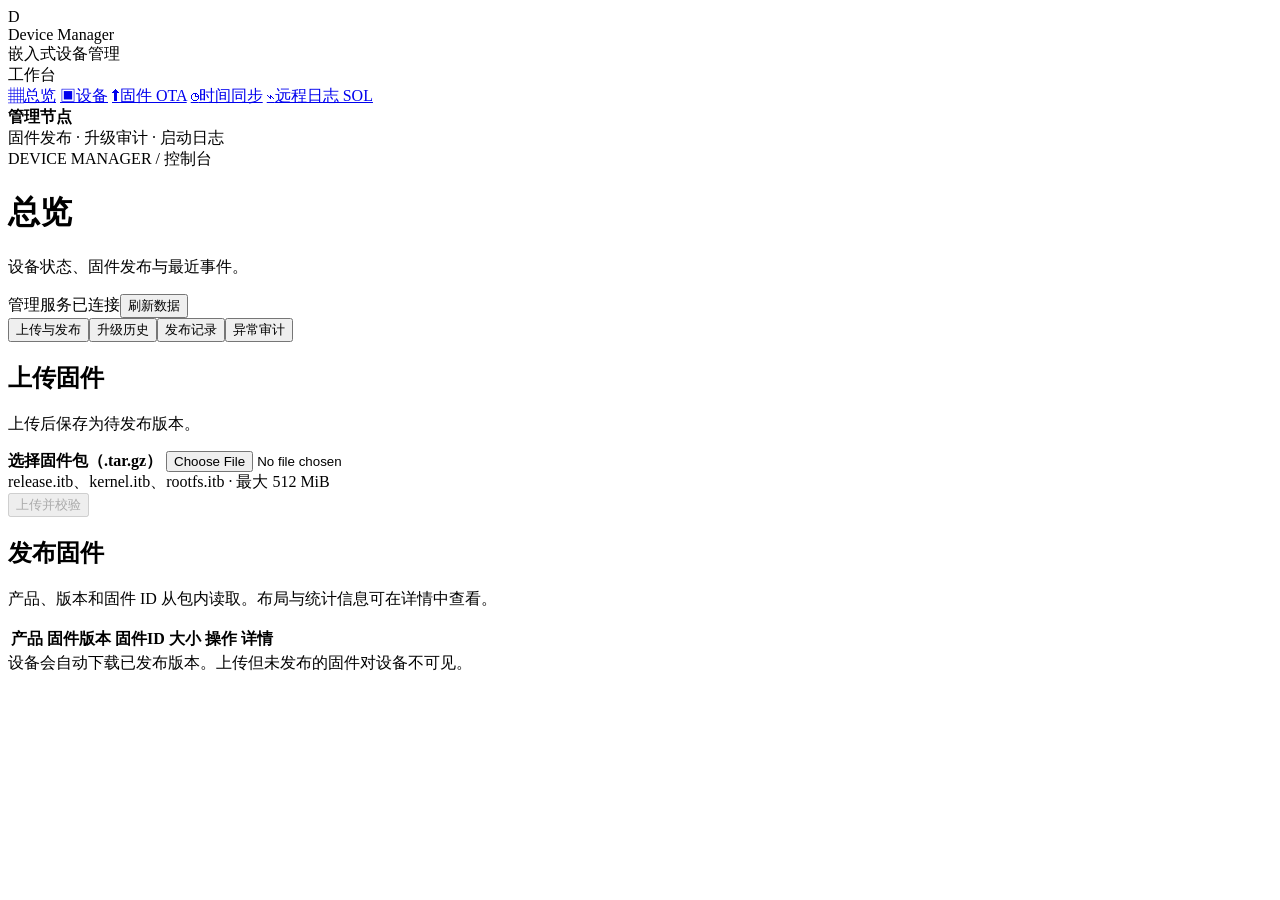
==== ota/web/index.html @ f6e0bdf1 "feat: attach early boot evidence to OTA incidents and link SOL views" ====
<!doctype html>
<html lang="zh-CN">
<head>
<meta charset="utf-8">
<meta name="viewport" content="width=device-width, initial-scale=1">
<title>Device Manager · 设备管理</title>
<style>
/* INLINE_STYLES */
</style>
</head>
<body>
<aside class="module-sidebar">
<div class="brand-row"><div class="brand-mark" aria-hidden="true">D</div><div><div class="brand">Device Manager</div><div class="brand-sub">嵌入式设备管理</div></div></div>
<div class="nav-label">工作台</div>
<nav aria-label="功能模块">
<a id="module-dashboard" href="/#dashboard" aria-current="page"><span class="nav-icon" aria-hidden="true">▦</span>总览</a>
<a id="module-devices" href="/#devices"><span class="nav-icon" aria-hidden="true">▣</span>设备</a>
<a id="module-ota" href="/#manage"><span class="nav-icon" aria-hidden="true">⬆</span>固件 OTA</a>
<a id="module-clock" href="/#clock"><span class="nav-icon" aria-hidden="true">◷</span>时间同步</a>
<a id="module-sol" href="/#sol"><span class="nav-icon" aria-hidden="true">⌁</span>远程日志 SOL</a>
</nav>
<div class="sidebar-footer"><strong>管理节点</strong><br>固件发布 · 升级审计 · 启动日志</div>
</aside>
<div class="workspace"><header><div><span>DEVICE MANAGER / 控制台</span><h1 id="module-title">总览</h1><p id="module-description">设备状态、固件发布与最近事件。</p></div><div class="header-actions"><span id="service-health" class="service-health">管理服务已连接</span><button id="header-refresh" class="secondary small" type="button">刷新数据</button></div></header>
<main>
<section id="clock-panel" hidden>
<div class="metric-grid clock-metrics">
<div class="metric"><div class="metric-label">管理服务器时间 · 北京时间</div><div id="clock-server-time" class="clock-time">—</div><div class="metric-hint">基于服务器最近一次响应推算</div></div>
<div class="metric"><div class="metric-label">设备上报时间 · 北京时间</div><div id="clock-device-time" class="clock-time">—</div><div id="clock-time-hint" class="metric-hint">选择设备查看</div></div>
</div>
<div class="clock-layout"><section class="card"><div class="section-head"><div><h2>设备校时状态</h2><p class="muted">只显示设备实际回报；网页本机时间不作为设备时间源。</p></div><button id="clock-refresh" class="secondary" type="button">刷新</button></div>
<div class="toolbar"><label for="clock-device">设备</label><select id="clock-device"></select><span id="clock-online" class="pill">待获取</span></div>
<dl id="clock-status" class="clock-details"></dl><p id="clock-request-status" class="muted" role="status"></p>
<p class="muted">RTC 写入成功仅代表本次写操作；AM625 片内 RTC 不能保证跨复位保时。最近修正量是校准前偏差，不是当前剩余误差。</p>
</section><section class="card"><h2>时间源与校准</h2><p class="muted">时间源独立于 OTA / SOL 管理服务器。保存配置后由设备拉取并持久化。</p>
<form id="clock-form" class="clock-form">
<label for="clock-source-type">时间源类型</label><select id="clock-source-type"><option value="manager">当前 Device Manager（HTTP）</option><option value="ntp">标准 NTP（UDP）</option><option value="http">其他 Device Manager（HTTP / HTTPS）</option></select>
<label for="clock-source">服务器地址</label><input id="clock-source" type="text" placeholder="ntp://192.168.10.1:123" maxlength="511" spellcheck="false"><span id="clock-source-help" class="muted"></span>
<label for="clock-interval">自动校时间隔（秒）</label><input id="clock-interval" type="number" min="60" max="86400" step="1" value="3600" required>
<label class="clock-checkbox"><input id="clock-enabled" type="checkbox" checked> 启用自动校时</label>
<div class="toolbar"><button id="clock-save" type="submit">保存并下发</button><button id="clock-sync" type="button" class="secondary">立即校时</button></div>
<p id="clock-message" role="status" class="muted">尚未修改配置。</p>
</form></section></div></section>
<section id="sol-panel" class="card" hidden>
<h2>SOL 启动日志</h2><p class="muted">只读实时日志与历史回放。设备网络恢复后补传已采集的启动日志；不提供远程命令输入。</p>
<div id="sol-auth" class="toolbar" hidden><label for="sol-key">查看凭据</label><input id="sol-key" type="password" autocomplete="off" placeholder="输入服务端 sol-keys/viewer 中的凭据"><button id="sol-connect">连接</button><button id="sol-disconnect" class="secondary">断开</button></div>
<div id="sol-status" role="status">未连接</div>
<div class="toolbar"><label for="sol-device">设备</label><select id="sol-device"></select><label id="sol-boot-label" for="sol-boot-toggle">启动记录</label><div class="sol-boot-picker"><select id="sol-boot" hidden aria-hidden="true" tabindex="-1"></select><button id="sol-boot-toggle" type="button" class="secondary" aria-haspopup="dialog" aria-expanded="false" aria-controls="sol-boot-menu">选择启动记录 ▾</button><div id="sol-boot-menu" class="sol-boot-menu" role="dialog" aria-label="选择启动记录" hidden><ul id="sol-boot-options"></ul></div></div><label for="sol-stage">阶段</label><select id="sol-stage"><option value="all">全部</option><option>r5-spl</option><option>a53-spl</option><option>uboot</option><option>initramfs</option><option>kernel</option><option>services</option><option>events</option></select><button id="sol-refresh" class="secondary">刷新</button><button id="sol-export" class="secondary">导出当前视图</button></div>
<pre id="sol-meta" class="muted"></pre><p class="muted">服务端保留每台设备最近 4 次启动，最多 2048 个日志块（约 8 MiB）。本地容量耗尽前未上传的数据可能丢失。视图保留最近 2 MiB 正文，保留原始缩进和换行；跨来源顺序按日志时间尽力还原。</p>
<div class="toolbar"><label for="sol-filter">筛选</label><input id="sol-filter" type="search" placeholder="筛选日志文本"><label><input id="sol-live" type="checkbox" checked> 实时跟随</label></div>
<pre id="sol-output" tabindex="0" aria-label="设备日志"></pre>
</section>
<div id="notice" class="notice" role="status" hidden></div>
<section id="firmware-detail" class="card" hidden></section>
<section id="dashboard-panel" hidden>
<div class="metric-grid" aria-label="设备与固件概况">
<div class="metric"><div class="metric-label">已登记设备</div><div id="metric-devices" class="metric-value">—</div><div class="metric-hint">有 OTA 上报的设备</div></div>
<div class="metric"><div class="metric-label">近五分钟上报</div><div id="metric-recent" class="metric-value">—</div><div class="metric-hint">包含 OTA 或日志上报</div></div>
<div class="metric"><div class="metric-label">升级成功</div><div id="metric-success" class="metric-value">—</div><div class="metric-hint">已通过重启健康检查</div></div>
<div class="metric"><div class="metric-label">历史异常与失败</div><div id="metric-attention" class="metric-value">—</div><div class="metric-hint">按升级事务统计</div></div>
</div>
<div class="overview-grid"><section class="card"><div class="section-head"><div><h2>当前发布</h2><p class="muted">设备下一次检查时可获取的固件</p></div><span id="dashboard-publication-status" class="pill">待获取</span></div>
<div class="release-hero"><div class="release-emblem" aria-hidden="true">◈</div><div><div id="dashboard-version" class="release-name">加载中…</div><div id="dashboard-release-meta" class="release-meta">正在读取发布状态</div></div></div>
<div class="quick-links"><a href="/#manage">上传与发布</a><a href="/#releases">查看发布记录</a><a href="/#devices">查看设备</a></div></section>
<section class="card"><div class="section-head"><h2>最近升级活动</h2><a href="/#history">全部历史</a></div><ul id="dashboard-activity" class="activity"><li class="muted">正在加载…</li></ul></section></div>
<section class="card"><div class="section-head"><div><h2>设备摘要</h2><p class="muted">从最近一次设备上报汇总；不代表持续在线</p></div><a href="/#devices">设备列表 →</a></div>
<div class="table-wrap"><table><thead><tr><th>设备</th><th>产品</th><th>最近结果</th><th>固件</th><th>最后上报</th></tr></thead><tbody id="dashboard-devices"></tbody></table></div></section>
</section>
<section id="devices-panel" hidden><section class="card"><div class="section-head"><div><h2>设备列表</h2><p class="muted">按设备上报汇总固件、网络身份与最近升级结果</p></div><span id="device-total" class="pill">0 台设备</span></div>
<div class="toolbar"><label for="device-search">筛选设备</label><input id="device-search" type="search" placeholder="设备 ID、IP、MAC、hostname、产品或固件哈希"><span id="device-count" class="filter-count"></span></div>
<div class="table-wrap"><table><thead><tr><th>设备 ID</th><th>网络地址</th><th>产品 / 布局</th><th>固件</th><th>最近结果</th><th>最后上报</th><th>操作</th></tr></thead><tbody id="device-list"></tbody></table></div>
<div id="device-empty" class="empty" hidden>暂无匹配的设备。</div><div id="device-detail" class="device-detail" hidden></div>
</section></section>
<div id="overview">
<div class="tabs" role="tablist" aria-label="固件管理"><button type="button" role="tab" id="tab-manage" aria-controls="panel-manage" aria-selected="true" tabindex="0" data-tab="manage">上传与发布</button><button type="button" role="tab" id="tab-history" aria-controls="panel-history" aria-selected="false" tabindex="-1" data-tab="history">升级历史</button><button type="button" role="tab" id="tab-releases" aria-controls="panel-releases" aria-selected="false" tabindex="-1" data-tab="releases">发布记录</button><button type="button" role="tab" id="tab-audit" aria-controls="panel-audit" aria-selected="false" tabindex="-1" data-tab="audit">异常审计</button></div>
<div role="tabpanel" id="panel-manage" aria-labelledby="tab-manage">
<section class="card upload-card">
<div class="upload-intro"><h2>上传固件</h2><p class="muted">上传后保存为待发布版本。</p></div>
<form id="upload-form">
<div class="upload-area"><label for="firmware"><strong>选择固件包（.tar.gz）</strong></label>
<input id="firmware" type="file" accept=".tar.gz,.tgz" required>
<div class="muted">release.itb、kernel.itb、rootfs.itb · 最大 512 MiB</div></div>
<button id="upload-button" type="submit" disabled>上传并校验</button>
<div id="file-info" class="muted"></div>
<progress id="progress" max="100" value="0" hidden aria-label="上传进度"></progress>
<p id="upload-status" class="muted" aria-live="polite"></p>
</form></section><section class="card"><h2>发布固件</h2><p class="muted">产品、版本和固件 ID 从包内读取。布局与统计信息可在详情中查看。</p>
<div id="drafts-empty" class="empty" hidden>还没有上传固件。选择固件包并完成校验后，会显示在这里。</div>
<div class="table-wrap"><table id="drafts-table"><thead><tr><th>产品</th><th>固件版本</th><th>固件ID</th><th>大小</th><th>操作</th><th>详情</th></tr></thead><tbody id="drafts"></tbody></table></div>
</section></div><section class="card" role="tabpanel" id="panel-releases" aria-labelledby="tab-releases" hidden><h2>发布记录</h2>
<div id="releases-empty" class="empty" hidden>尚未发布版本。</div>
<div class="table-wrap"><table id="releases-table"><thead><tr><th>产品</th><th>固件版本</th><th>固件ID</th><th>大小</th><th>操作</th><th>详情</th></tr></thead><tbody id="releases"></tbody></table></div>
</section><section class="card" role="tabpanel" id="panel-history" aria-labelledby="tab-history" hidden><h2>设备升级历史</h2>
<p class="muted">保留每次升级及各阶段上报记录。只有重启后通过健康检查，才显示升级成功。</p>
<div class="table-wrap"><table><thead><tr><th>产品</th><th>固件版本</th><th>固件ID</th><th>设备</th><th>结果</th><th>最近上报</th><th>详情 / 网络审计</th></tr></thead><tbody id="devices"></tbody></table></div>
</section><section class="card" role="tabpanel" id="panel-audit" aria-labelledby="tab-audit" hidden><h2>固件异常与回退审计</h2><p class="muted">异常固件全局停发；存在健康检查成功的历史版本时自动回退发布。保留设备、原因、固件哈希和处理动作。</p><div class="table-wrap"><table><thead><tr><th>产品</th><th>固件版本</th><th>固件ID</th><th>时间</th><th>设备</th><th>分类 / 原因</th><th>处理动作 / 详情</th></tr></thead><tbody id="audit"></tbody></table></div></section>
<footer>设备会自动下载已发布版本。上传但未发布的固件对设备不可见。</footer>
</div>
</main></div>
<script>
/* INLINE_SOL */
/* INLINE_SOL_NAMES */
/* INLINE_APP */
/* INLINE_FLEET */
/* INLINE_CLOCK */
/* INLINE_SOL_RECORDS */
/* INLINE_INCIDENT_LOGS */
</script>
</body>
</html>
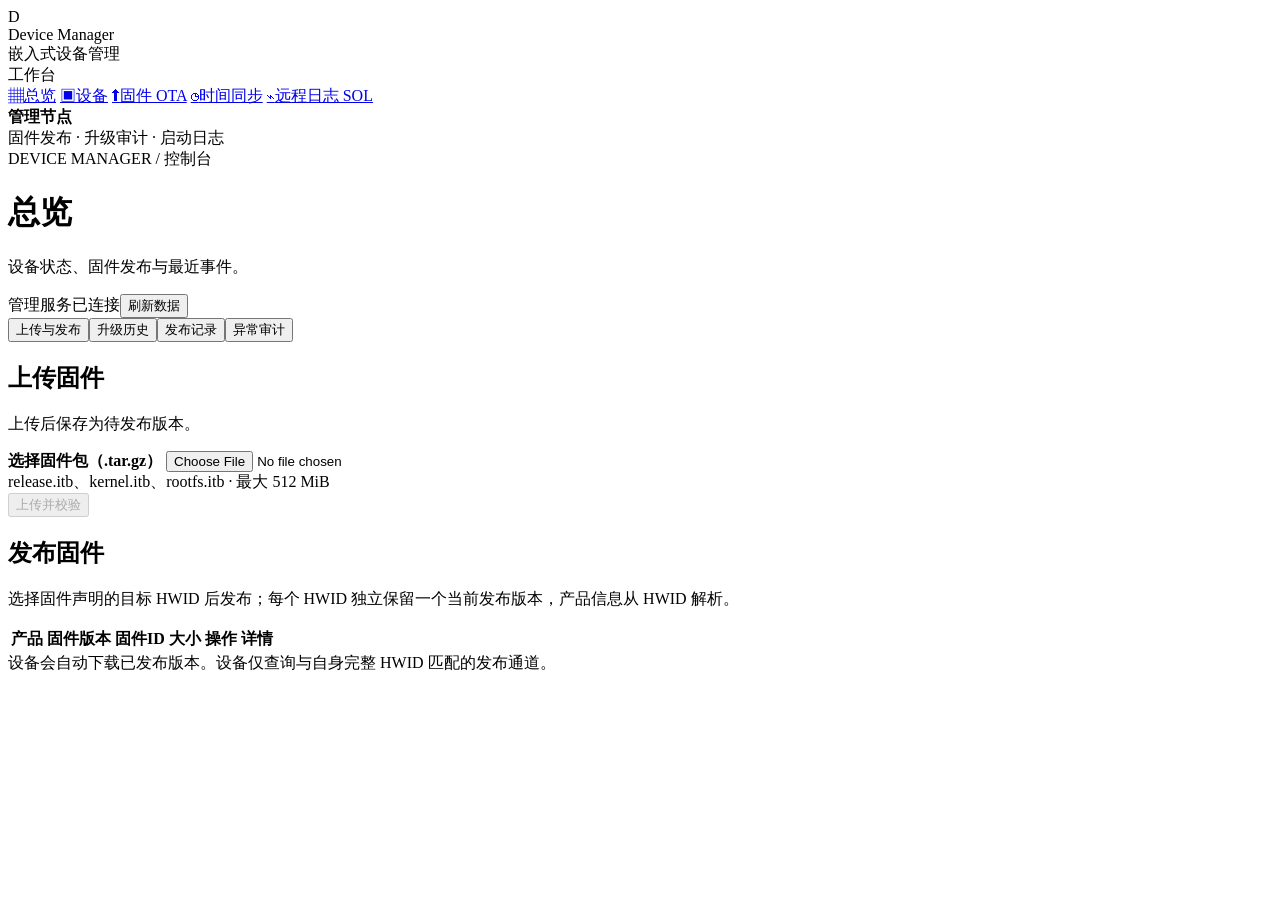
==== commit 100e0468: "feat: route OTA publications and recovery by exact HWID" ====
--- a/ota/web/index.html
+++ b/ota/web/index.html
@@ -84,7 +84,7 @@
 <div id="file-info" class="muted"></div>
 <progress id="progress" max="100" value="0" hidden aria-label="上传进度"></progress>
 <p id="upload-status" class="muted" aria-live="polite"></p>
-</form></section><section class="card"><h2>发布固件</h2><p class="muted">产品、版本和固件 ID 从包内读取。布局与统计信息可在详情中查看。</p>
+</form></section><section class="card"><h2>发布固件</h2><p class="muted">选择固件声明的目标 HWID 后发布；每个 HWID 独立保留一个当前发布版本，产品信息从 HWID 解析。</p>
 <div id="drafts-empty" class="empty" hidden>还没有上传固件。选择固件包并完成校验后，会显示在这里。</div>
 <div class="table-wrap"><table id="drafts-table"><thead><tr><th>产品</th><th>固件版本</th><th>固件ID</th><th>大小</th><th>操作</th><th>详情</th></tr></thead><tbody id="drafts"></tbody></table></div>
 </section></div><section class="card" role="tabpanel" id="panel-releases" aria-labelledby="tab-releases" hidden><h2>发布记录</h2>
@@ -94,12 +94,13 @@
 <p class="muted">保留每次升级及各阶段上报记录。只有重启后通过健康检查，才显示升级成功。</p>
 <div class="table-wrap"><table><thead><tr><th>产品</th><th>固件版本</th><th>固件ID</th><th>设备</th><th>结果</th><th>最近上报</th><th>详情 / 网络审计</th></tr></thead><tbody id="devices"></tbody></table></div>
 </section><section class="card" role="tabpanel" id="panel-audit" aria-labelledby="tab-audit" hidden><h2>固件异常与回退审计</h2><p class="muted">异常固件全局停发；存在健康检查成功的历史版本时自动回退发布。保留设备、原因、固件哈希和处理动作。</p><div class="table-wrap"><table><thead><tr><th>产品</th><th>固件版本</th><th>固件ID</th><th>时间</th><th>设备</th><th>分类 / 原因</th><th>处理动作 / 详情</th></tr></thead><tbody id="audit"></tbody></table></div></section>
-<footer>设备会自动下载已发布版本。上传但未发布的固件对设备不可见。</footer>
+<footer>设备会自动下载已发布版本。设备仅查询与自身完整 HWID 匹配的发布通道。</footer>
 </div>
 </main></div>
 <script>
 /* INLINE_SOL */
 /* INLINE_SOL_NAMES */
+/* INLINE_HWID */
 /* INLINE_APP */
 /* INLINE_FLEET */
 /* INLINE_CLOCK */
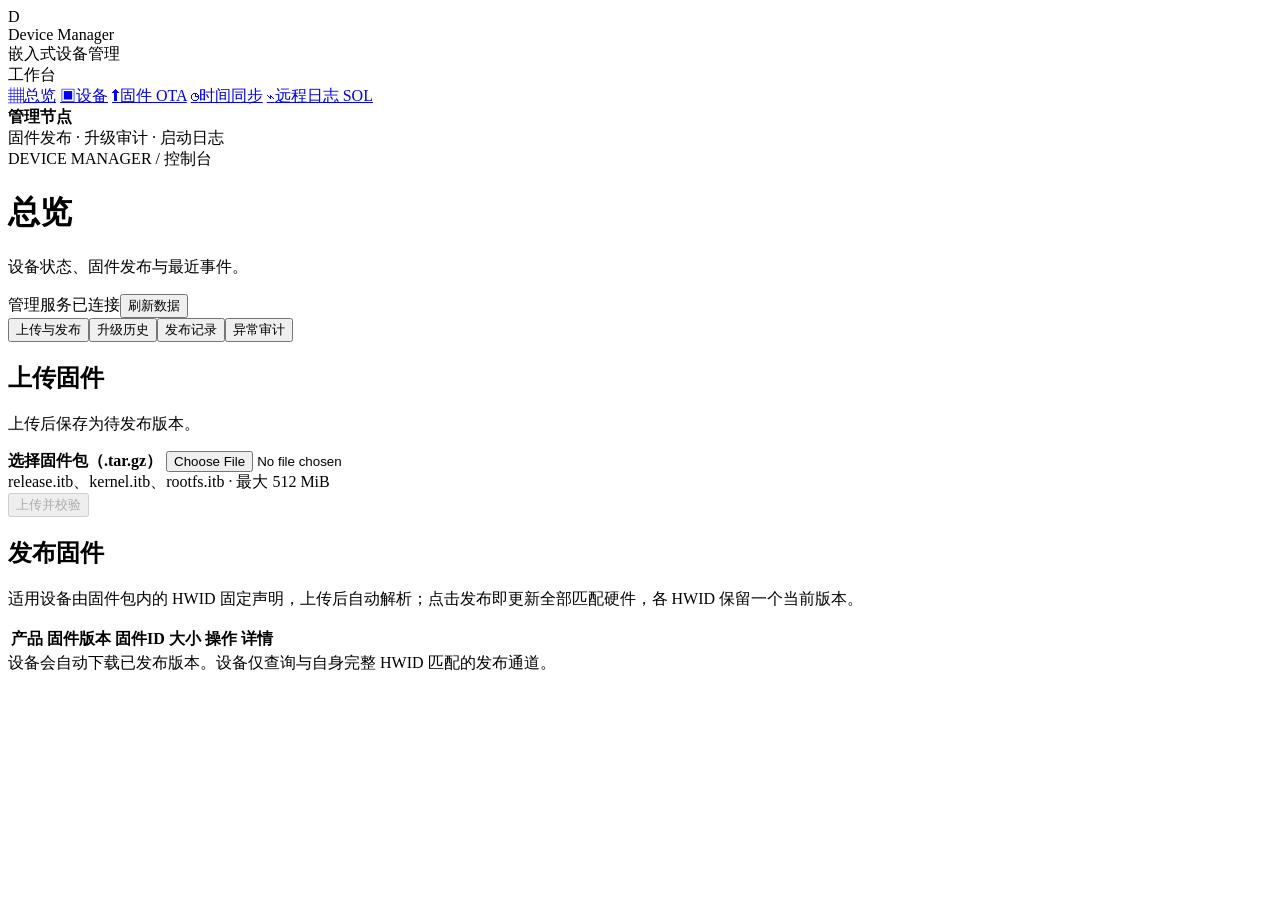
==== commit 6713635d: "feat: publish firmware to its declared hardware automatically" ====
--- a/ota/web/index.html
+++ b/ota/web/index.html
@@ -84,7 +84,7 @@
 <div id="file-info" class="muted"></div>
 <progress id="progress" max="100" value="0" hidden aria-label="上传进度"></progress>
 <p id="upload-status" class="muted" aria-live="polite"></p>
-</form></section><section class="card"><h2>发布固件</h2><p class="muted">选择固件声明的目标 HWID 后发布；每个 HWID 独立保留一个当前发布版本，产品信息从 HWID 解析。</p>
+</form></section><section class="card"><h2>发布固件</h2><p class="muted">适用设备由固件包内的 HWID 固定声明，上传后自动解析；点击发布即更新全部匹配硬件，各 HWID 保留一个当前版本。</p>
 <div id="drafts-empty" class="empty" hidden>还没有上传固件。选择固件包并完成校验后，会显示在这里。</div>
 <div class="table-wrap"><table id="drafts-table"><thead><tr><th>产品</th><th>固件版本</th><th>固件ID</th><th>大小</th><th>操作</th><th>详情</th></tr></thead><tbody id="drafts"></tbody></table></div>
 </section></div><section class="card" role="tabpanel" id="panel-releases" aria-labelledby="tab-releases" hidden><h2>发布记录</h2>
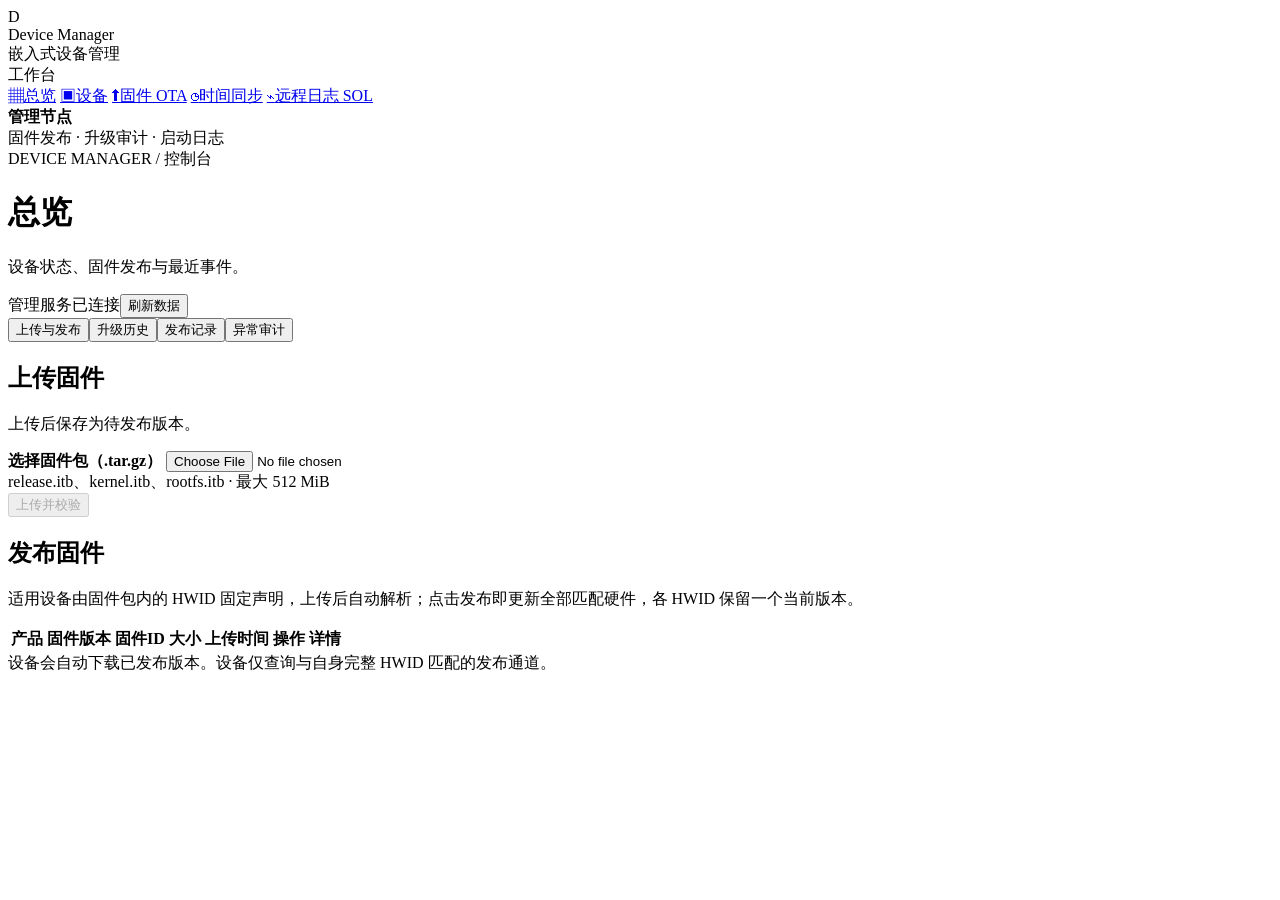
==== commit 8224019e: "feat: show firmware upload time in OTA lists" ====
--- a/ota/web/index.html
+++ b/ota/web/index.html
@@ -86,10 +86,10 @@
 <p id="upload-status" class="muted" aria-live="polite"></p>
 </form></section><section class="card"><h2>发布固件</h2><p class="muted">适用设备由固件包内的 HWID 固定声明，上传后自动解析；点击发布即更新全部匹配硬件，各 HWID 保留一个当前版本。</p>
 <div id="drafts-empty" class="empty" hidden>还没有上传固件。选择固件包并完成校验后，会显示在这里。</div>
-<div class="table-wrap"><table id="drafts-table"><thead><tr><th>产品</th><th>固件版本</th><th>固件ID</th><th>大小</th><th>操作</th><th>详情</th></tr></thead><tbody id="drafts"></tbody></table></div>
+<div class="table-wrap"><table id="drafts-table"><thead><tr><th>产品</th><th>固件版本</th><th>固件ID</th><th>大小</th><th>上传时间</th><th>操作</th><th>详情</th></tr></thead><tbody id="drafts"></tbody></table></div>
 </section></div><section class="card" role="tabpanel" id="panel-releases" aria-labelledby="tab-releases" hidden><h2>发布记录</h2>
 <div id="releases-empty" class="empty" hidden>尚未发布版本。</div>
-<div class="table-wrap"><table id="releases-table"><thead><tr><th>产品</th><th>固件版本</th><th>固件ID</th><th>大小</th><th>操作</th><th>详情</th></tr></thead><tbody id="releases"></tbody></table></div>
+<div class="table-wrap"><table id="releases-table"><thead><tr><th>产品</th><th>固件版本</th><th>固件ID</th><th>大小</th><th>上传时间</th><th>操作</th><th>详情</th></tr></thead><tbody id="releases"></tbody></table></div>
 </section><section class="card" role="tabpanel" id="panel-history" aria-labelledby="tab-history" hidden><h2>设备升级历史</h2>
 <p class="muted">保留每次升级及各阶段上报记录。只有重启后通过健康检查，才显示升级成功。</p>
 <div class="table-wrap"><table><thead><tr><th>产品</th><th>固件版本</th><th>固件ID</th><th>设备</th><th>结果</th><th>最近上报</th><th>详情 / 网络审计</th></tr></thead><tbody id="devices"></tbody></table></div>
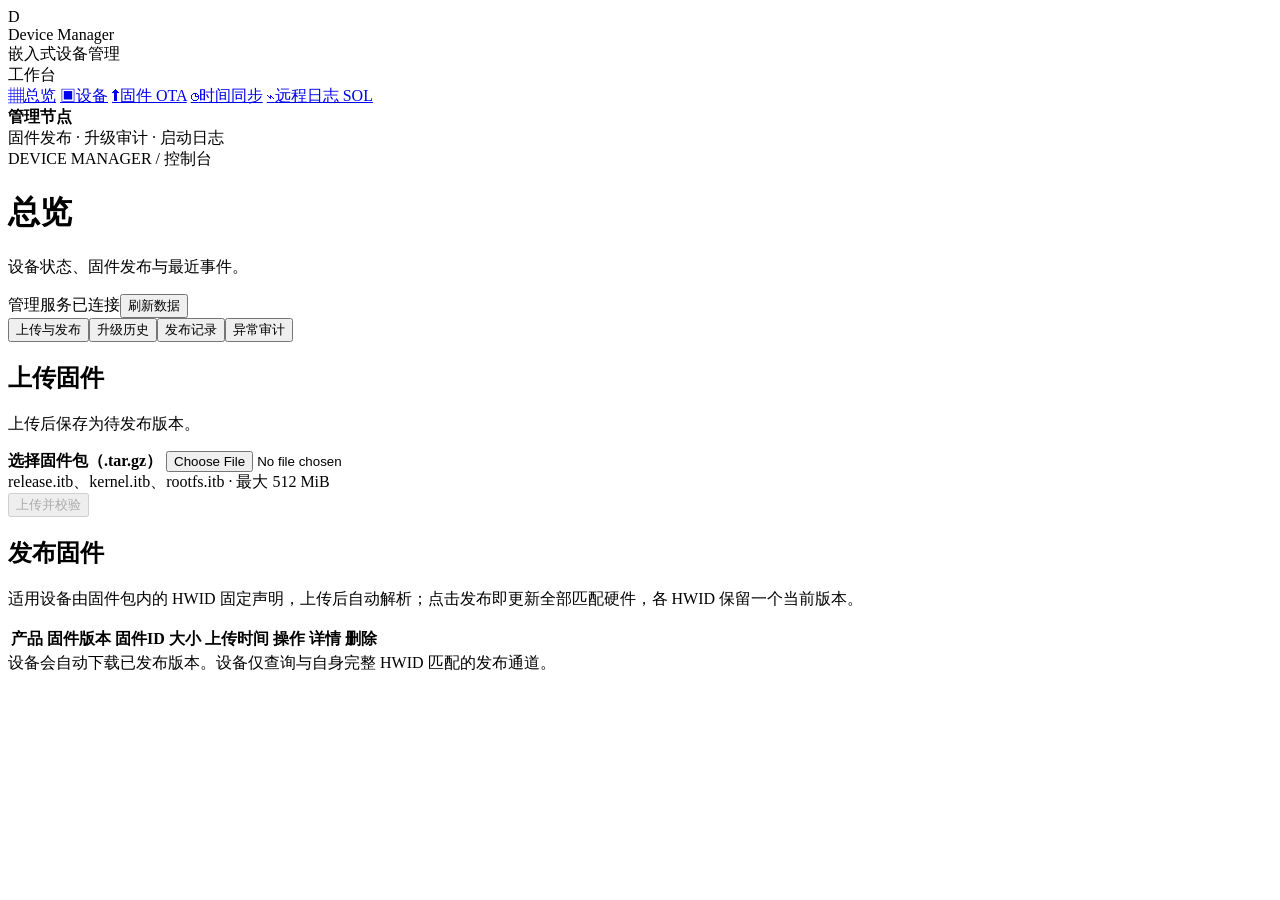
==== commit ee2860e5: "feat: integrate systemd health and improve device management Validated on AM625 with v0.0.1 / a33d0a" ====
--- a/ota/web/index.html
+++ b/ota/web/index.html
@@ -25,8 +25,8 @@
 <main>
 <section id="clock-panel" hidden>
 <div class="metric-grid clock-metrics">
-<div class="metric"><div class="metric-label">管理服务器时间 · 北京时间</div><div id="clock-server-time" class="clock-time">—</div><div class="metric-hint">基于服务器最近一次响应推算</div></div>
-<div class="metric"><div class="metric-label">设备上报时间 · 北京时间</div><div id="clock-device-time" class="clock-time">—</div><div id="clock-time-hint" class="metric-hint">选择设备查看</div></div>
+<div class="metric"><div class="metric-label">管理服务器时间 · UTC+8</div><div id="clock-server-time" class="clock-time">—</div><div class="metric-hint">基于服务器最近一次响应推算</div></div>
+<div class="metric"><div class="metric-label">设备上报时间 · UTC+8</div><div id="clock-device-time" class="clock-time">—</div><div id="clock-time-hint" class="metric-hint">选择设备查看</div></div>
 </div>
 <div class="clock-layout"><section class="card"><div class="section-head"><div><h2>设备校时状态</h2><p class="muted">只显示设备实际回报；网页本机时间不作为设备时间源。</p></div><button id="clock-refresh" class="secondary" type="button">刷新</button></div>
 <div class="toolbar"><label for="clock-device">设备</label><select id="clock-device"></select><span id="clock-online" class="pill">待获取</span></div>
@@ -45,7 +45,7 @@
 <h2>SOL 启动日志</h2><p class="muted">只读实时日志与历史回放。设备网络恢复后补传已采集的启动日志；不提供远程命令输入。</p>
 <div id="sol-auth" class="toolbar" hidden><label for="sol-key">查看凭据</label><input id="sol-key" type="password" autocomplete="off" placeholder="输入服务端 sol-keys/viewer 中的凭据"><button id="sol-connect">连接</button><button id="sol-disconnect" class="secondary">断开</button></div>
 <div id="sol-status" role="status">未连接</div>
-<div class="toolbar"><label for="sol-device">设备</label><select id="sol-device"></select><label id="sol-boot-label" for="sol-boot-toggle">启动记录</label><div class="sol-boot-picker"><select id="sol-boot" hidden aria-hidden="true" tabindex="-1"></select><button id="sol-boot-toggle" type="button" class="secondary" aria-haspopup="dialog" aria-expanded="false" aria-controls="sol-boot-menu">选择启动记录 ▾</button><div id="sol-boot-menu" class="sol-boot-menu" role="dialog" aria-label="选择启动记录" hidden><ul id="sol-boot-options"></ul></div></div><label for="sol-stage">阶段</label><select id="sol-stage"><option value="all">全部</option><option>r5-spl</option><option>a53-spl</option><option>uboot</option><option>initramfs</option><option>kernel</option><option>services</option><option>events</option></select><button id="sol-refresh" class="secondary">刷新</button><button id="sol-export" class="secondary">导出当前视图</button></div>
+<div class="toolbar"><label for="sol-device">设备</label><select id="sol-device"></select><label id="sol-boot-label" for="sol-boot-toggle">启动记录</label><div class="sol-boot-picker"><select id="sol-boot" hidden aria-hidden="true" tabindex="-1"></select><button id="sol-boot-toggle" type="button" class="secondary" aria-haspopup="dialog" aria-expanded="false" aria-controls="sol-boot-menu">选择启动记录 ▾</button><div id="sol-boot-menu" class="sol-boot-menu" role="dialog" aria-label="选择启动记录" hidden><ul id="sol-boot-options"></ul></div></div><label for="sol-stage">阶段</label><select id="sol-stage"><option value="all">全部</option><option>r5-spl</option><option>a53-spl</option><option>uboot</option><option>initramfs</option><option>kernel</option><option>services</option><option>events</option></select><button id="sol-refresh" class="secondary">刷新</button><button id="sol-bundle" class="secondary" disabled>下载完整日志包</button><button id="sol-export" class="secondary">导出当前视图</button></div>
 <pre id="sol-meta" class="muted"></pre><p class="muted">服务端保留每台设备最近 4 次启动，最多 2048 个日志块（约 8 MiB）。本地容量耗尽前未上传的数据可能丢失。视图保留最近 2 MiB 正文，保留原始缩进和换行；跨来源顺序按日志时间尽力还原。</p>
 <div class="toolbar"><label for="sol-filter">筛选</label><input id="sol-filter" type="search" placeholder="筛选日志文本"><label><input id="sol-live" type="checkbox" checked> 实时跟随</label></div>
 <pre id="sol-output" tabindex="0" aria-label="设备日志"></pre>
@@ -67,8 +67,8 @@
 <div class="table-wrap"><table><thead><tr><th>设备</th><th>产品</th><th>最近结果</th><th>固件</th><th>最后上报</th></tr></thead><tbody id="dashboard-devices"></tbody></table></div></section>
 </section>
 <section id="devices-panel" hidden><section class="card"><div class="section-head"><div><h2>设备列表</h2><p class="muted">按设备上报汇总固件、网络身份与最近升级结果</p></div><span id="device-total" class="pill">0 台设备</span></div>
-<div class="toolbar"><label for="device-search">筛选设备</label><input id="device-search" type="search" placeholder="设备 ID、IP、MAC、hostname、产品或固件哈希"><span id="device-count" class="filter-count"></span></div>
-<div class="table-wrap"><table><thead><tr><th>设备 ID</th><th>网络地址</th><th>产品 / 布局</th><th>固件</th><th>最近结果</th><th>最后上报</th><th>操作</th></tr></thead><tbody id="device-list"></tbody></table></div>
+<div class="toolbar"><label for="device-search">筛选设备</label><input id="device-search" type="search" placeholder="设备 IP、MAC、hostname、产品或固件哈希"><span id="device-count" class="filter-count"></span></div>
+<div class="table-wrap"><table><thead><tr><th>设备 IP</th><th>Hostname</th><th>产品</th><th>固件</th><th>最近结果</th><th>最后上报</th><th>操作</th></tr></thead><tbody id="device-list"></tbody></table></div>
 <div id="device-empty" class="empty" hidden>暂无匹配的设备。</div><div id="device-detail" class="device-detail" hidden></div>
 </section></section>
 <div id="overview">
@@ -86,7 +86,7 @@
 <p id="upload-status" class="muted" aria-live="polite"></p>
 </form></section><section class="card"><h2>发布固件</h2><p class="muted">适用设备由固件包内的 HWID 固定声明，上传后自动解析；点击发布即更新全部匹配硬件，各 HWID 保留一个当前版本。</p>
 <div id="drafts-empty" class="empty" hidden>还没有上传固件。选择固件包并完成校验后，会显示在这里。</div>
-<div class="table-wrap"><table id="drafts-table"><thead><tr><th>产品</th><th>固件版本</th><th>固件ID</th><th>大小</th><th>上传时间</th><th>操作</th><th>详情</th></tr></thead><tbody id="drafts"></tbody></table></div>
+<div class="table-wrap"><table id="drafts-table"><thead><tr><th>产品</th><th>固件版本</th><th>固件ID</th><th>大小</th><th>上传时间</th><th>操作</th><th>详情</th><th>删除</th></tr></thead><tbody id="drafts"></tbody></table></div>
 </section></div><section class="card" role="tabpanel" id="panel-releases" aria-labelledby="tab-releases" hidden><h2>发布记录</h2>
 <div id="releases-empty" class="empty" hidden>尚未发布版本。</div>
 <div class="table-wrap"><table id="releases-table"><thead><tr><th>产品</th><th>固件版本</th><th>固件ID</th><th>大小</th><th>上传时间</th><th>操作</th><th>详情</th></tr></thead><tbody id="releases"></tbody></table></div>
@@ -98,8 +98,11 @@
 </div>
 </main></div>
 <script>
+/* INLINE_TIME */
+/* INLINE_DEVICE_NAMES */
 /* INLINE_SOL */
 /* INLINE_SOL_NAMES */
+/* INLINE_SOL_BUNDLES */
 /* INLINE_HWID */
 /* INLINE_APP */
 /* INLINE_FLEET */
